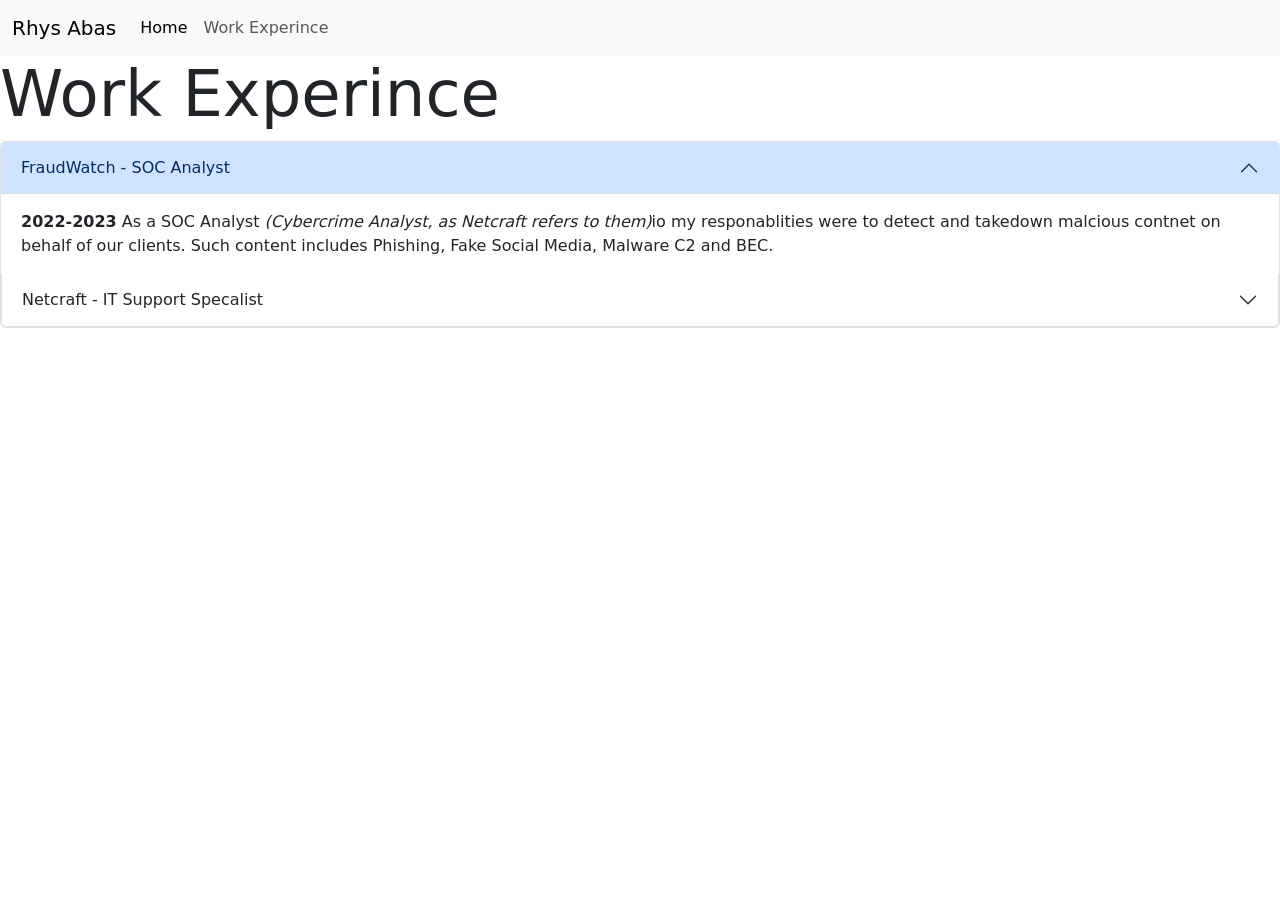
==== work.html @ 1f7b0a57 "Added Bootstrap JS and new Work page" ====
<!DOCTYPE html>
<html lang="en">
    <head>
        <meta charset="utf-8">
        <meta name="viewport" content="width=device-width, initial-scale=1">
        <title>Treepuncher Site</title>
        <link rel="stylesheet" href="global.css">
        <link href="https://cdn.jsdelivr.net/npm/bootstrap@5.3.3/dist/css/bootstrap.min.css" rel="stylesheet" integrity="sha384-QWTKZyjpPEjISv5WaRU9OFeRpok6YctnYmDr5pNlyT2bRjXh0JMhjY6hW+ALEwIH" crossorigin="anonymous">
        <script src="https://cdn.jsdelivr.net/npm/bootstrap@5.3.3/dist/js/bootstrap.min.js" integrity="sha384-0pUGZvbkm6XF6gxjEnlmuGrJXVbNuzT9qBBavbLwCsOGabYfZo0T0to5eqruptLy" crossorigin="anonymous"></script>
    </head>
    <body>
        <nav class="navbar navbar-expand-lg bg-body-tertiary" style="background-color: #4f5357;">
            <div class="container-fluid">
                <a class="navbar-brand" href="index.html">Rhys Abas</a>
              <button class="navbar-toggler" type="button" data-bs-toggle="collapse" data-bs-target="#navbarSupportedContent" aria-controls="navbarSupportedContent" aria-expanded="false" aria-label="Toggle navigation">
                <span class="navbar-toggler-icon"></span>
              </button>
              <div class="collapse navbar-collapse" id="navbarSupportedContent">
                <ul class="navbar-nav me-auto mb-2 mb-lg-0">
                  <li class="nav-item">
                    <a class="nav-link active" aria-current="page" href="index.html">Home</a>
                  </li>
                  <li class="nav-item">
                    <a class="nav-link" href="work.html">Work Experince</a>
                  </li>
                </ul>
              </div>
            </div>
          </nav>	
          
          <h1 class="display-3">Work Experince</h1>
          <div class="accordion" id="accordionExample">
            <div class="accordion-item">
              <h2 class="accordion-header">
                <button class="accordion-button" type="button" data-bs-toggle="collapse" data-bs-target="#collapseOne" aria-expanded="true" aria-controls="collapseOne">
                  FraudWatch - SOC Analyst
                </button>
              </h2>
              <div id="collapseOne" class="accordion-collapse collapse show" data-bs-parent="#accordionExample">
                <div class="accordion-body">
                  <strong>2022-2023</strong> As a SOC Analyst <i>(Cybercrime Analyst, as Netcraft refers to them)</i>io my responablities were to detect and takedown malcious contnet on behalf of our clients. Such content includes Phishing, Fake Social Media, Malware C2 and BEC.
              </div>
            </div>
            <div class="accordion-item">
              <h2 class="accordion-header">
                <button class="accordion-button collapsed" type="button" data-bs-toggle="collapse" data-bs-target="#collapseTwo" aria-expanded="false" aria-controls="collapseTwo">
                  Netcraft - IT Support Specalist
                </button>
              </h2>
              <div id="collapseTwo" class="accordion-collapse collapse" data-bs-parent="#accordionExample">
                <div class="accordion-body">
                  <strong>2023-Currently</strong> As an IT Support Specalist, I work within Netcrafts Platform Engineering department which looks after the infrastructure behind Netcraft's services.
                </div>
              </div>
            </div>
              </div>
            </div>
    </body>
</html>
---- global.css ----
body {
    background-color:powderblue;
}

#rhys {
    height: 500px;
    border-color: red;
}
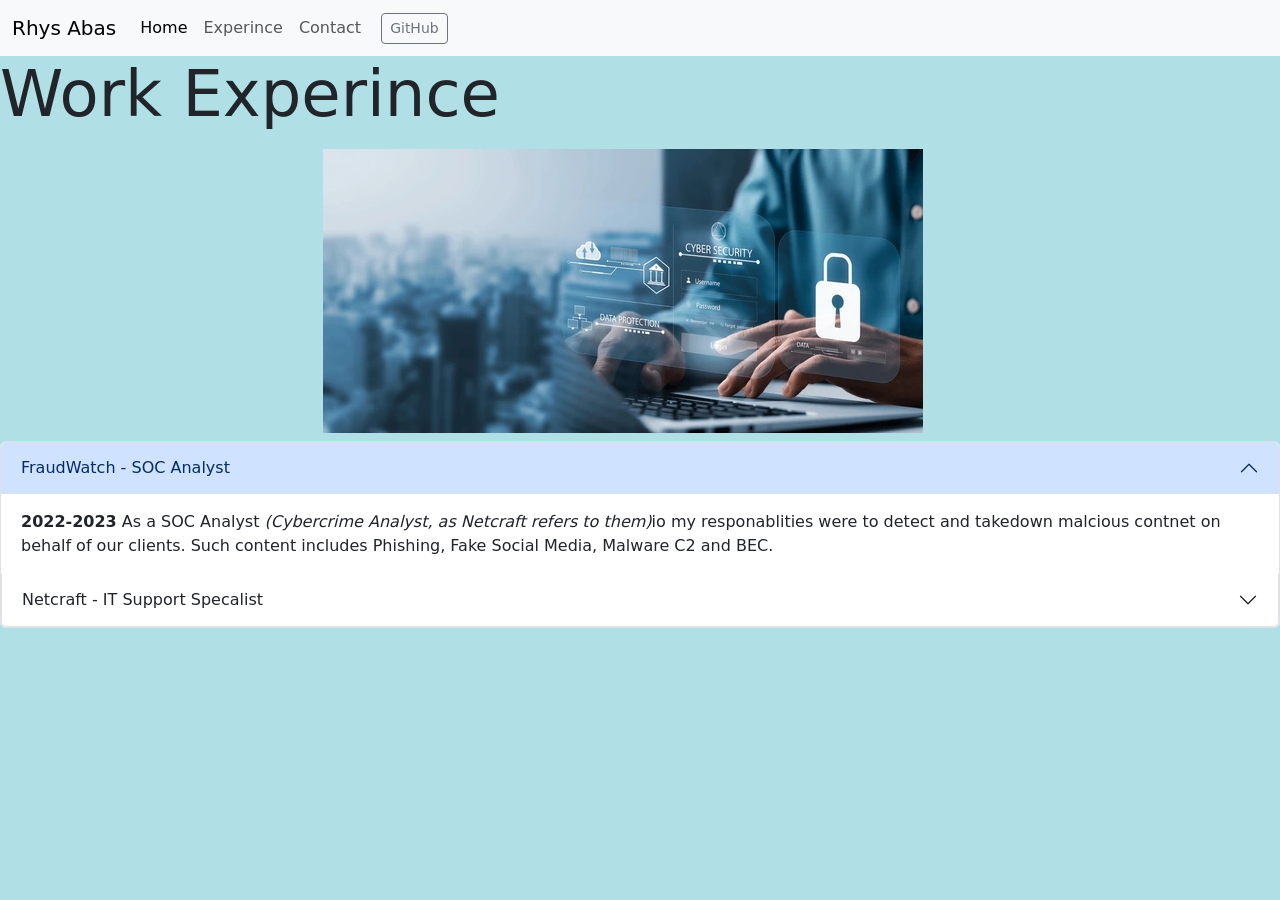
==== commit 50c6b1d3: "Added some further content" ====
--- a/work.html
+++ b/work.html
@@ -8,7 +8,7 @@
         <link href="https://cdn.jsdelivr.net/npm/bootstrap@5.3.3/dist/css/bootstrap.min.css" rel="stylesheet" integrity="sha384-QWTKZyjpPEjISv5WaRU9OFeRpok6YctnYmDr5pNlyT2bRjXh0JMhjY6hW+ALEwIH" crossorigin="anonymous">
         <script src="https://cdn.jsdelivr.net/npm/bootstrap@5.3.3/dist/js/bootstrap.min.js" integrity="sha384-0pUGZvbkm6XF6gxjEnlmuGrJXVbNuzT9qBBavbLwCsOGabYfZo0T0to5eqruptLy" crossorigin="anonymous"></script>
     </head>
-    <body>
+    <body style="background-color:powderblue;">
         <nav class="navbar navbar-expand-lg bg-body-tertiary" style="background-color: #4f5357;">
             <div class="container-fluid">
                 <a class="navbar-brand" href="index.html">Rhys Abas</a>
@@ -20,15 +20,24 @@
                   <li class="nav-item">
                     <a class="nav-link active" aria-current="page" href="index.html">Home</a>
                   </li>
-                  <li class="nav-item">
-                    <a class="nav-link" href="work.html">Work Experince</a>
+                  <li class="nav-item"> 
+                    <a class="nav-link" href="work.html">Experince</a>
+                  </li>
+                  <li class="nav-item"> 
+                    <a class="nav-link" href="work.html">Contact</a>
                   </li>
                 </ul>
               </div>
+              <form class="container-fluid justify-content-start">
+                <button class="btn btn-sm btn-outline-secondary" type="button">GitHub</button>
+              </form>
             </div>
           </nav>	
           
           <h1 class="display-3">Work Experince</h1>
+          <div class="mx-auto p-2" style="width: 650px;">
+            <img src="assets/cybersecurity-concept-user-privacy-security-600nw-2137304159.webp" class="img-fluid" alt="rhys in athens" usemap="#workmap">
+          </div>
           <div class="accordion" id="accordionExample">
             <div class="accordion-item">
               <h2 class="accordion-header">
@@ -49,7 +58,18 @@
               </h2>
               <div id="collapseTwo" class="accordion-collapse collapse" data-bs-parent="#accordionExample">
                 <div class="accordion-body">
-                  <strong>2023-Currently</strong> As an IT Support Specalist, I work within Netcrafts Platform Engineering department which looks after the infrastructure behind Netcraft's services.
+                  <strong>2023-Currently</strong> As an IT Support Specalist, I work within Netcrafts Platform Engineering department which looks after the infrastructure behind Netcraft's services. Some of the skills I learnt from this role include:
+                  <ul class="list-group list-group-flush">
+                    <li class="list-group-item">AWS</li>
+                    <li class="list-group-item">Microsoft Entra, Intune, Active Directory</li>
+                    <li class="list-group-item">SOC2 Type 2</li>
+                    <li class="list-group-item">Patch/Vulnerablity Management</li>
+                    <li class="list-group-item">Linux (Ubutnu)</li>
+                    <li class="list-group-item">Terraform</li>
+                    <li class="list-group-item">Responding to security events</li>
+                    <li class="list-group-item">Running Incident Response (IR), Disaster Recovery (DR) and Business Contunity (BC) Tabletop Tests</li>
+                  </br> 
+                  </ul>
                 </div>
               </div>
             </div>
